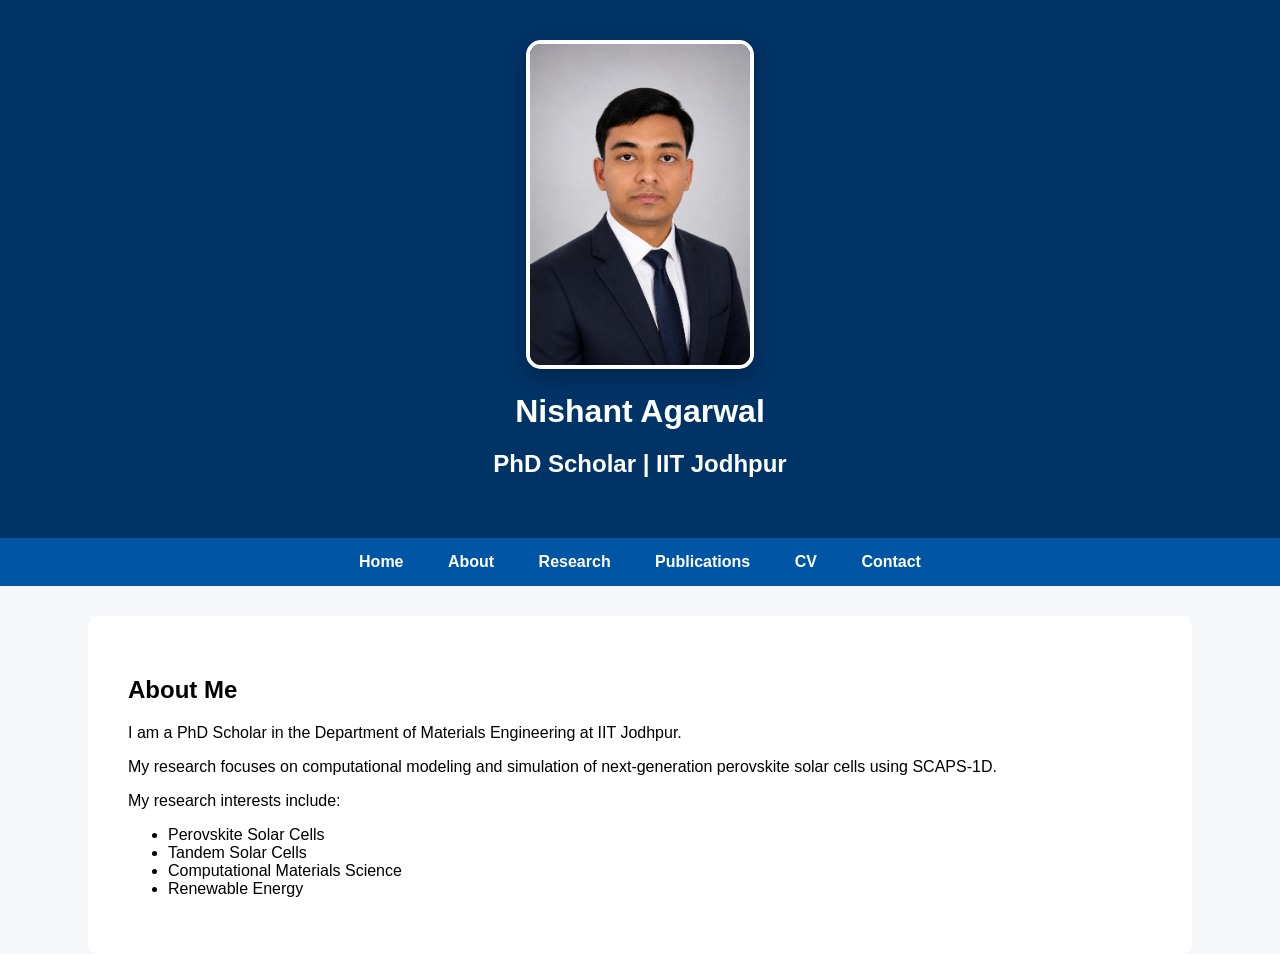
==== about.html @ bf9e2730 "Create about.html" ====
<!DOCTYPE html>
<html>

<head>
    <title>About - Nishant Agarwal</title>
    <link rel="stylesheet" href="style.css">
</head>

<body>

<header>

<img src="Nishant_photo_web.png" class="profile-photo">

<h1>Nishant Agarwal</h1>

<h2>PhD Scholar | IIT Jodhpur</h2>

</header>

<nav>
<a href="index.html">Home</a>
<a href="about.html">About</a>
<a href="research.html">Research</a>
<a href="publications.html">Publications</a>
<a href="cv.html">CV</a>
<a href="contact.html">Contact</a>
</nav>

<section>

<h2>About Me</h2>

<p>
I am a PhD Scholar in the Department of Materials Engineering at IIT Jodhpur.
</p>

<p>
My research focuses on computational modeling and simulation of next-generation perovskite solar cells using SCAPS-1D.
</p>

<p>
My research interests include:
</p>

<ul>
<li>Perovskite Solar Cells</li>
<li>Tandem Solar Cells</li>
<li>Computational Materials Science</li>
<li>Renewable Energy</li>
</ul>

</section>

</body>

</html>
---- style.css ----
body{
    background:#f5f7fa;
    font-family:Arial, Helvetica, sans-serif;
    margin:0;
}

header{
    background:#003366;
    color:white;
    text-align:center;
    padding:40px;
}

h1{
    margin:0;
}

nav{
    background:#0055a5;
    text-align:center;
    padding:15px;
}

nav a{
    color:white;
    text-decoration:none;
    margin:20px;
    font-weight:bold;
}

section{
    width:80%;
    margin:auto;
    padding:40px;
    background:white;
    margin-top:30px;
    border-radius:10px;
}

.profile-photo{
    width:220px;
    height:auto;
    border-radius:15px;
    border:4px solid white;
    margin-bottom:20px;
    box-shadow:0 8px 20px rgba(0,0,0,0.25);
}
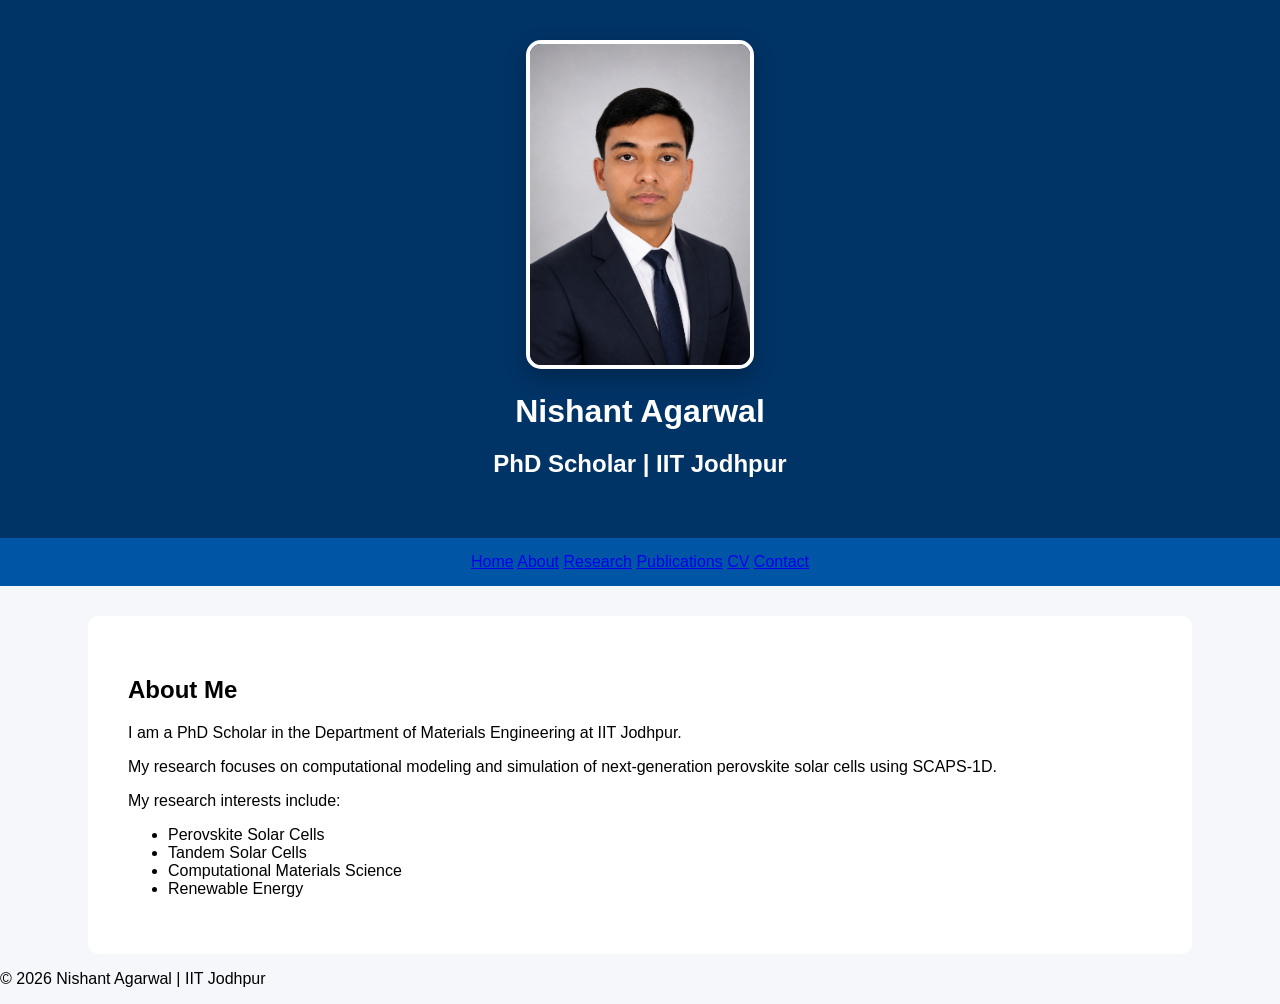
==== commit bf941088: "Update about.html" ====
--- a/about.html
+++ b/about.html
@@ -51,6 +51,9 @@
 </ul>
 
 </section>
+<footer>
+    <p>© 2026 Nishant Agarwal | IIT Jodhpur</p>
+</footer>
 
 </body>
 
--- a/style.css
+++ b/style.css
@@ -22,10 +22,17 @@
 }
 
 nav a{
+   nav a{
     color:white;
     text-decoration:none;
     margin:20px;
     font-weight:bold;
+    transition:0.3s;
+}
+
+nav a:hover{
+    color:#FFD700;
+} 
 }
 
 section{
@@ -45,3 +52,9 @@
     margin-bottom:20px;
     box-shadow:0 8px 20px rgba(0,0,0,0.25);
 }
+
+header p{
+    margin-top:10px;
+    font-size:18px;
+    color:#d9e8ff;
+}
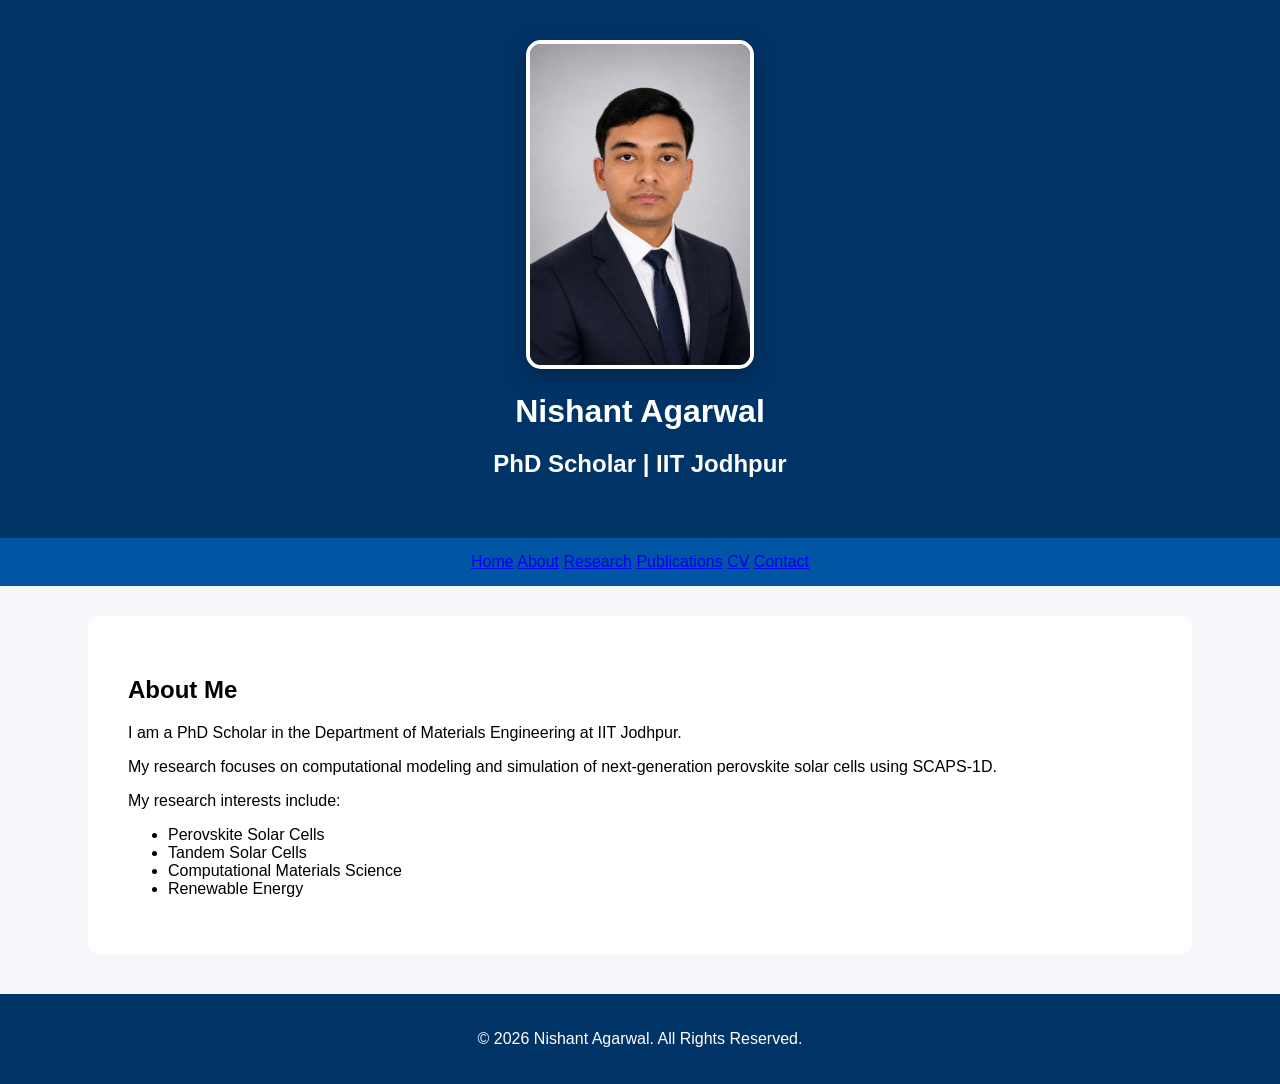
==== commit 37822b81: "Update about.html" ====
--- a/about.html
+++ b/about.html
@@ -52,7 +52,7 @@
 
 </section>
 <footer>
-    <p>© 2026 Nishant Agarwal | IIT Jodhpur</p>
+    <p>© 2026 Nishant Agarwal. All Rights Reserved.</p>
 </footer>
 
 </body>
--- a/style.css
+++ b/style.css
@@ -58,3 +58,10 @@
     font-size:18px;
     color:#d9e8ff;
 }
+footer{
+    background:#003366;
+    color:white;
+    text-align:center;
+    padding:20px;
+    margin-top:40px;
+}
